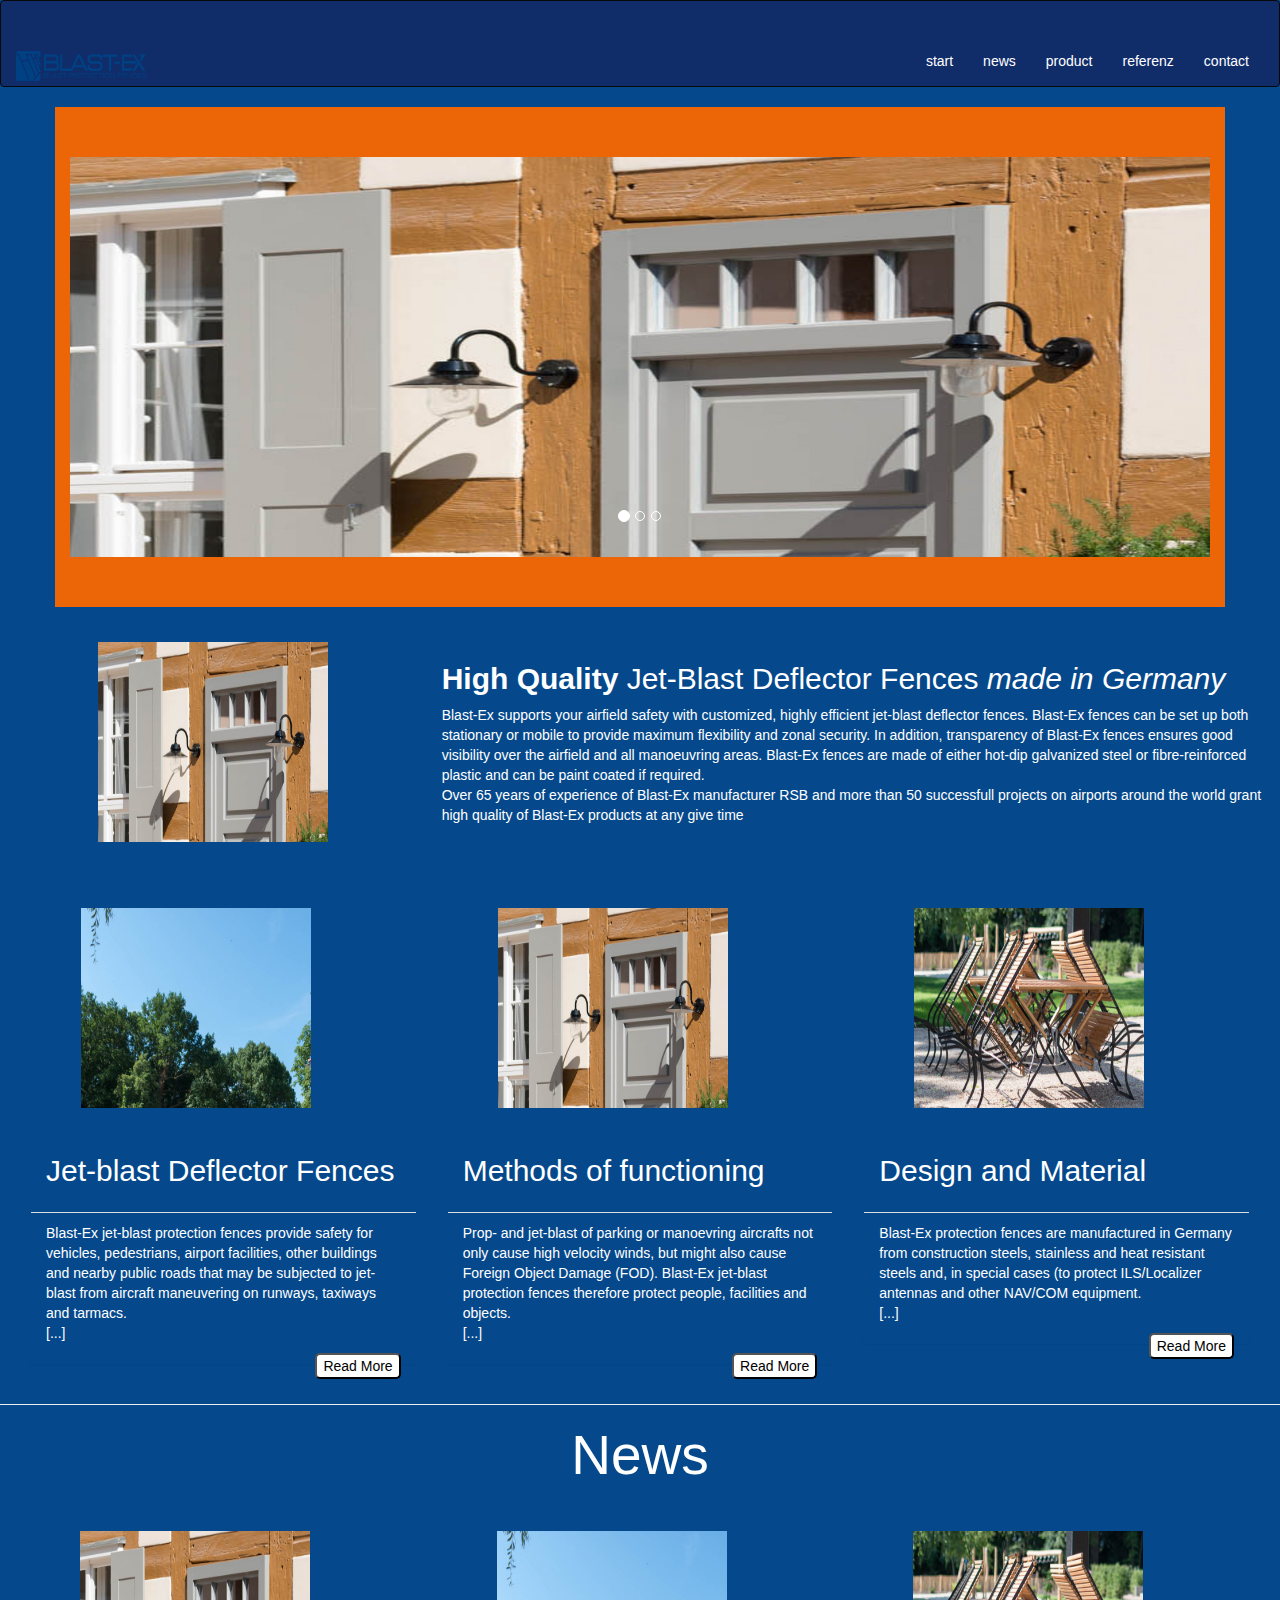
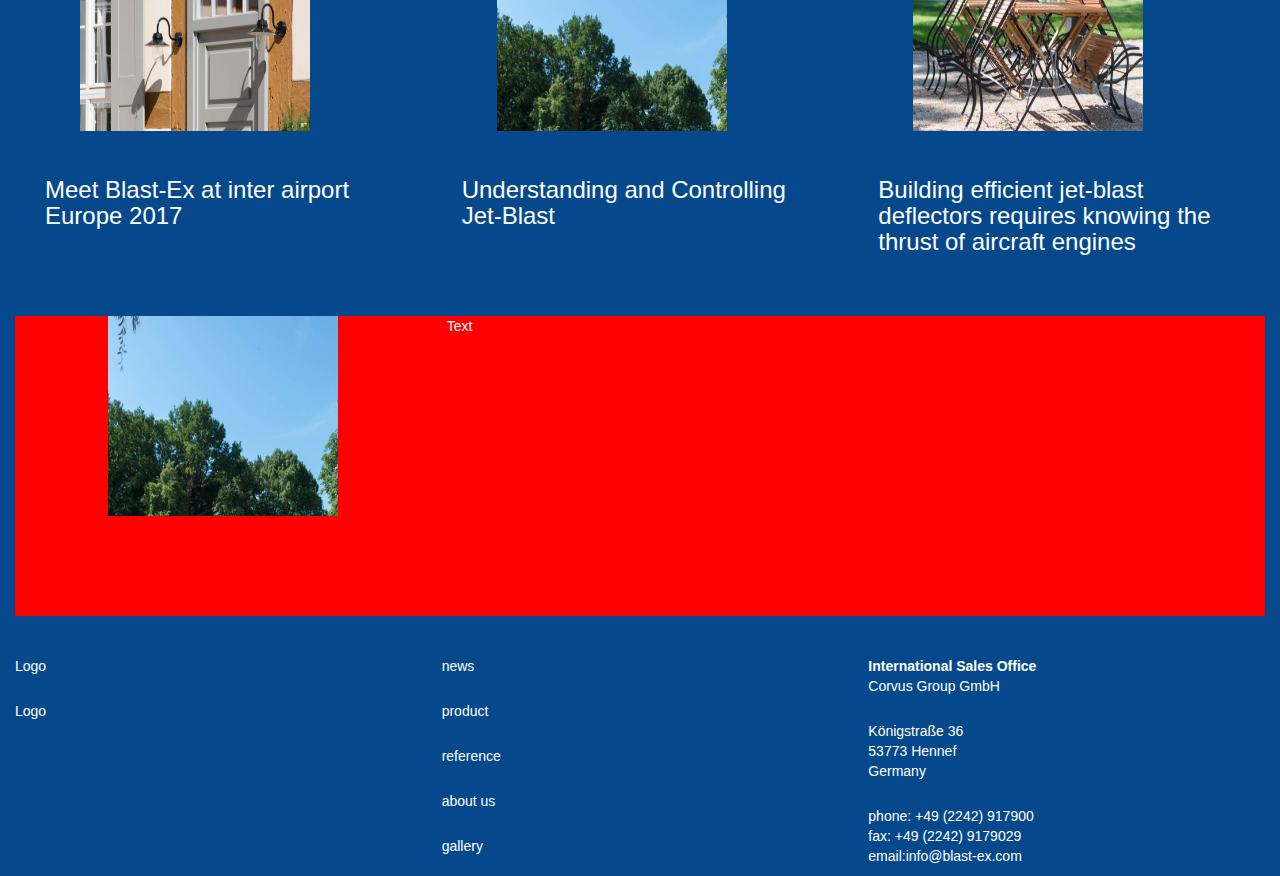
==== startseite2.html @ 0590aa6c "Neue Seite" ====
<html>
<head>
  <title>Startseite</title>
  <meta charset="utf-8">
  <meta name="viewpoint" content="width=device-width, initial-scale=1">
  <link href="meinStyle.css" rel="stylesheet">
  <link rel="stylesheet" href="bootstrap.min.css">
  <link href="https://fonts.googleapis.com/css?family=Montserrat" rel="stylesheet" type="text/css">
  <link href="https://fonts.googleapis.com/css?family=Lato" rel="stylesheet" type="text/css">
  <script src="https://ajax.googleapis.com/ajax/libs/jquery/3.2.1/jquery.min.js"></script>
  <script src="https://maxcdn.bootstrapcdn.com/bootstrap/3.3.7/js/bootstrap.min.js"></script>
</head>
<body id="myPage" data-spy="scroll" data-target=".navbar" data-offset="60">
  <!--Menu-->
  <nav class="navbar navbar-inverse">
    <div class="container-fluid">
      <div class="navbar-header">
        <button id="button" type="button" class="navbar-toggle" data-toggle="collapse" data-target="#myNavbar">
          <span class="icon-bar"></span>
          <span class="icon-bar"></span>
          <span class="icon-bar"></span>
        </button>
        <a class="navbar-brand" href="#"><img id="logo" src="blastex-logo-blue.png"></a>
      </div>
      <div class="collapse navbar-collapse" id="myNavbar">
        <ul class="nav navbar-nav navbar-right">
          <li><a href="#">start</a></li>
          <li><a href="#">news</a></li>
          <li><a href="#">product</a></li>
          <li><a href="#">referenz</a></li>
          <li><a href="#">contact</a></li>
        </ul>
      </div>
    </div>
  </nav>
<!--Slider-->
  <div class="container">
    <div id="myCarousel" class="carousel slide text-center" data-ride="carousel">
      <ol class="carousel-indicators">
        <li data-target="#myCarousel" data-slide-to="0" class="active"></li>
        <li data-target="#myCarousel" data-slide-to="1"></li>
        <li data-target="#myCarousel" data-slide-to="2"></li>
      </ol>
      <div class="carousel-inner" role="listbox">
        <div class="item active">
          <img id="image" src="bild15.jpg">
        </div>
        <div class="item">
          <img id="image" src="bild25.jpg">
        </div>
        <div class="item">
          <img id="image" src="bild35.jpg">
        </div>
      </div>
    </div>
  </div>
<!--Informationen-->
  <div class="container-fluid">
    <div class="row">
      <div class="col-md-4 col-xs-12">
        <img id="image2" class="media-left media-middle" src="bild15.jpg">
      </div>
      <div class="col-md-8">
        <h2><strong>High Quality</strong> Jet-Blast Deflector Fences <i>made in Germany</i></h2>
          <p>Blast-Ex supports your airfield safety with customized, highly efficient jet-blast deflector fences.
          Blast-Ex fences can be set up both stationary or mobile to provide maximum flexibility and zonal security.
          In addition, transparency of Blast-Ex fences ensures good visibility over the airfield and all manoeuvring
          areas. Blast-Ex fences are made of either hot-dip galvanized steel or fibre-reinforced plastic and can be
          paint coated if required.<br>Over 65 years of experience of Blast-Ex manufacturer RSB and more than 50
          successfull projects on airports around the world grant high quality of Blast-Ex products at any give time</p>
      </div>
     </div>
   </div>
<!--Produkt-->
  <div class="container-fluid">
    <div class="col-sm-4 col-xs-12">
      <div id="alle" class="panel">
        <div id="alle" class="panel-heading">
          <img id="info" src="bild35.jpg">
        </div>
        <div id="alle" class="panel-body">
          <h2>Jet-blast Deflector Fences</h2>
        </div>
        <div id="alle" class="panel-footer">
          <p>Blast-Ex jet-blast protection fences provide safety for vehicles, pedestrians, airport facilities, other buildings and nearby public roads that may be subjected to jet-blast from aircraft maneuvering on runways, taxiways and tarmacs.<br>[...]</p>
          <button class="knopf">Read More</button>
        </div>
      </div>
    </div>
    <div class="col-sm-4 col-xs-12">
      <div id="alle" class="panel">
        <div id="alle" class="panel-heading">
          <img id="info" src="bild15.jpg">
        </div>
        <div id="alle" class="panel-body">
          <h2>Methods of functioning</h2>
        </div>
        <div id="alle" class="panel-footer">
          <p>Prop- and jet-blast of parking or manoevring aircrafts not only cause high velocity winds, but might also cause Foreign Object Damage (FOD). Blast-Ex jet-blast protection fences therefore protect people, facilities and objects.<br>[...]</p>
          <button class="knopf">Read More</button>
        </div>
      </div>
    </div>
    <div class="col-sm-4 col-xs-12">
      <div id="alle" class="panel">
        <div id="alle" class="panel-heading">
          <img id="info" src="bild25.jpg">
        </div>
        <div id="alle" class="panel-body">
          <h2>Design and Material</h2>
        </div>
        <div id="alle" class="panel-footer">
          <p>Blast-Ex protection fences are manufactured in Germany from construction steels, stainless and heat resistant steels and, in special cases (to protect ILS/Localizer antennas and other NAV/COM equipment.<br>[...]</p>
          <button class="knopf">Read More</button>
        </div>
      </div>
    </div>
  </div>
  <!--News-->
  <hr>
  <h1>News</h1>
  <div class="container-fluid">
    <div class="col-sm-4 col-xs-12">
      <div id="alle" class="panel-heading">
        <img id="info" src="bild15.jpg">
      </div>
      <div id="alle" class="panel-body">
        <h3>Meet Blast-Ex at inter airport Europe 2017</h3>
      </div>
    </div>
    <div class="col-sm-4 col-xs-12">
      <div id="alle" class="panel-heading">
        <img id="info" src="bild35.jpg">
      </div>
      <div id="alle" class="panel-body">
        <h3>Understanding and Controlling Jet-Blast</h3>
      </div>
    </div>
    <div class="col-sm-4 col-xs-12">
      <div id="alle" class="panel-heading">
        <img id="info" src="bild25.jpg">
      </div>
      <div id="alle" class="panel-body">
        <h3>Building efficient jet-blast deflectors requires knowing the thrust of aircraft engines</h3>
      </div>
    </div>
  </div>
  <!-- Versuch-->
  <div class="container-fluid bg-grey">
    <div id="blau" class="form-group">
      <div class="col-sm-4">
        <img class="media-left media-middle" id="info" src="bild35.jpg">
      </div>
      <div class="col-sm-8">
      <p>Text</p>
    </div>
  </div>
</div>
  <!--Impressum-->
<footer class="center">
  <div id="imp" class="col-sm-4">
    <p>Logo</p>
    <p>Logo</p>
  </div>
  <div id="imp" class="col-sm-4">
    <p><a id="link" link="#">news</a></p>
    <p><a id="link" link="#">product</a></p>
    <p><a id="link" link="#">reference</a></p>
    <p><a id="link" link="#">about us</a></p>
    <p><a id="link" link="#">gallery</a></p>
  </div>
  <div id="imp" class="col-sm-4">
    <p><strong>International Sales Office</strong><br>Corvus Group GmbH</p>
    <p>K&ouml;nigstraße 36<br>53773 Hennef<br>Germany</p>
    <p>phone: +49 (2242) 917900<br>fax: +49 (2242) 9179029<br>email:info@blast-ex.com</p>
  </div>
</footer>
</body>
</html>
---- meinStyle.css ----
body {
  background-color: #05498c !important;
  align-items: center !important;
}
h1 {
  color: #fff !important;
  font-size: 55px !important;
  text-align: center;
}
h2, h3, p {
  color: #fff !important;
  font-family: Arial;
}
h3:hover {
  color: #ec6608 !important;
}
footer {
  width: 100%;
  height: auto;
  background-color: #102d69;
}
.navbar {
  background-color: #102d69 !important;
}
.navbar ul li a{
  color: #fff !important;
}
.navbar ul li a:hover {
  color: #ec6608 !important;
}
.container {
  width: 100%;
  height: 500px;
  background-color: #ec6608;
  padding: 50px;
}
.container-fluid {
  margin-top: 35px;
}
.knopf {
  background-color: #fff;
  color: black;
  border-radius: 5px;
  float: right;
}
.knopf:hover {
  background-color: #ec6608;
  color: #fff;
}
#button:hover {
  background-color: #05498c;
}
#logo {
  width: 130px;
  height: 30px;
}
#image {
  width: 100%;
  height: 400px;
}
#image2 {
  width: 300px;
  height: 200px;
  padding-right: 35px;
  padding-left: 35px;
  margin-right: auto;
  margin-left: auto;
  margin-bottom: 20px;
}
#alle {
  background-color: #05498c !important;
}
#info {
  width: 300px;
  height: 200px;
  padding-right: 35px !important;
  padding-left: 35px !important;
  margin-left: auto !important;
  margin-right: auto !important;
}
#link {
  color: white;
}
#link:hover {
  color: #ec6608;
}
#imp p{
  margin-top: 25px;
}
#blau {
  background-color: red !important;
  width: 100%;
  height: 300px;
}
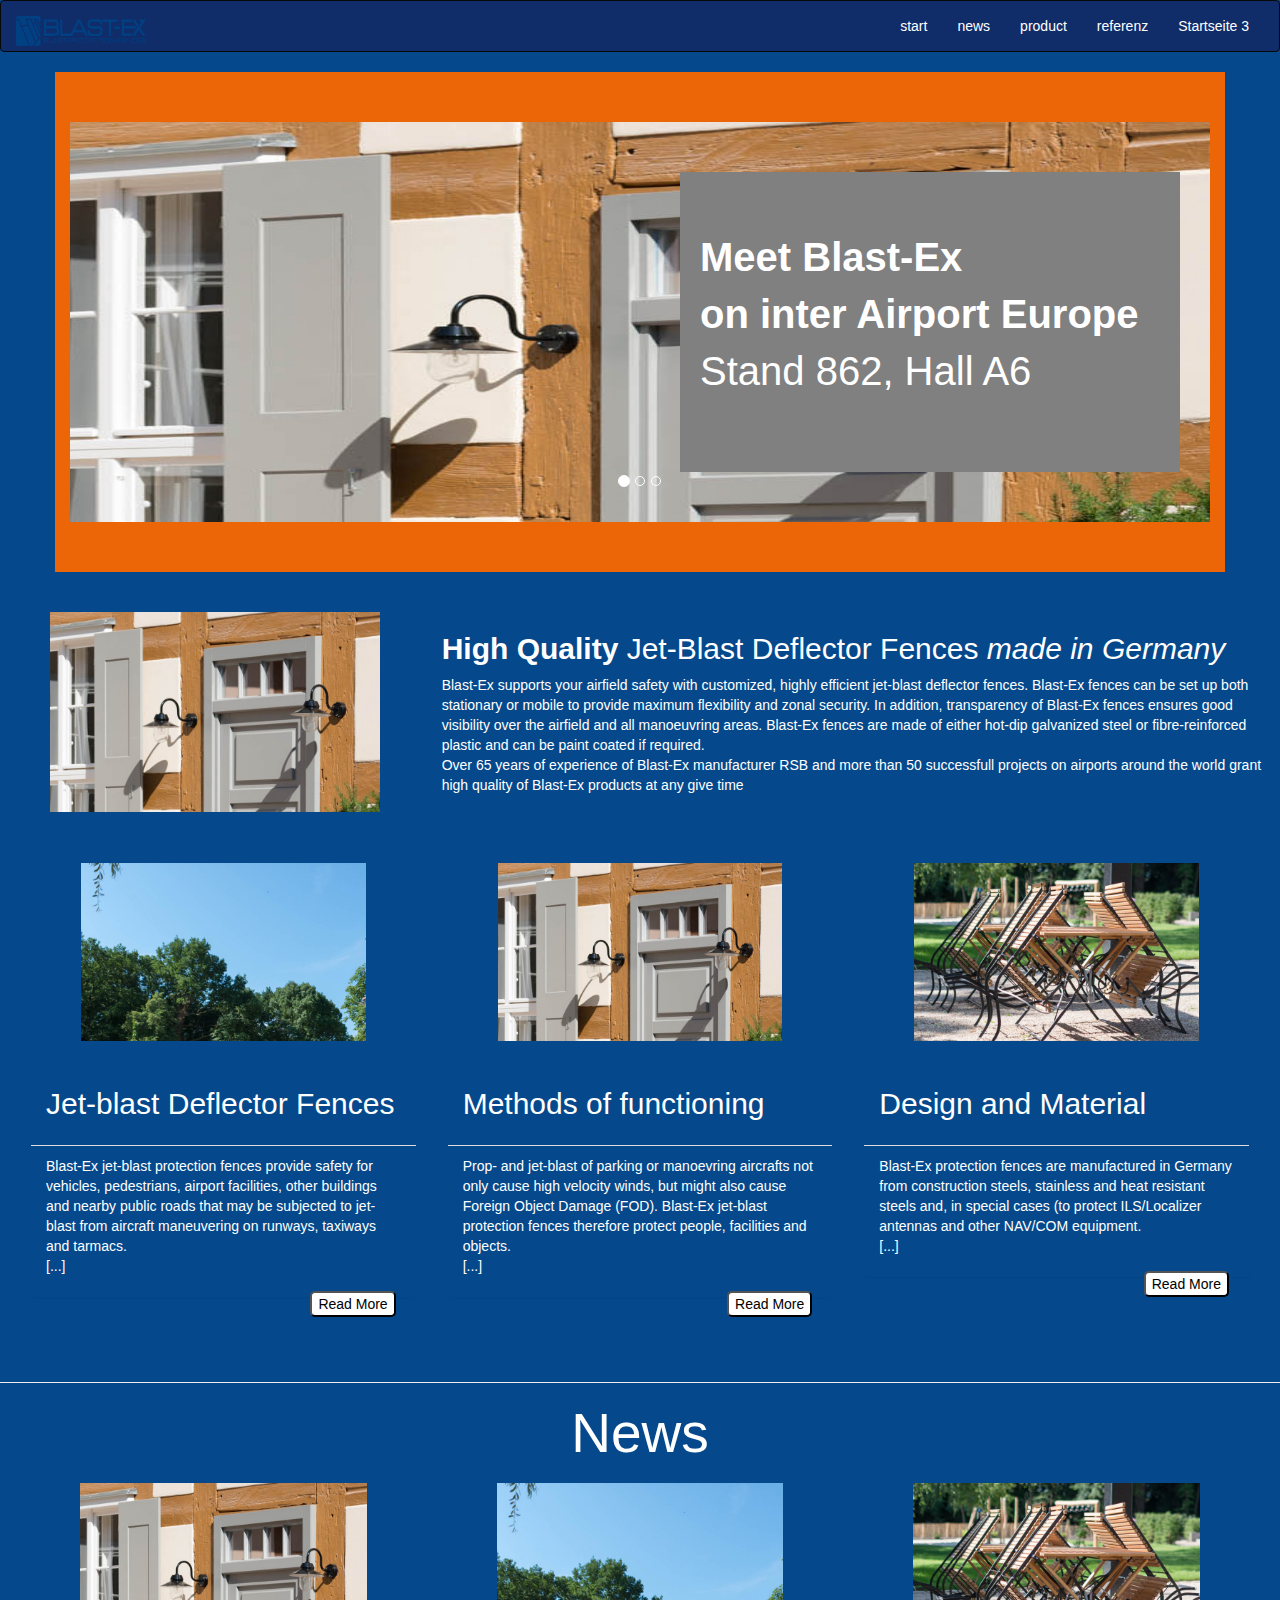
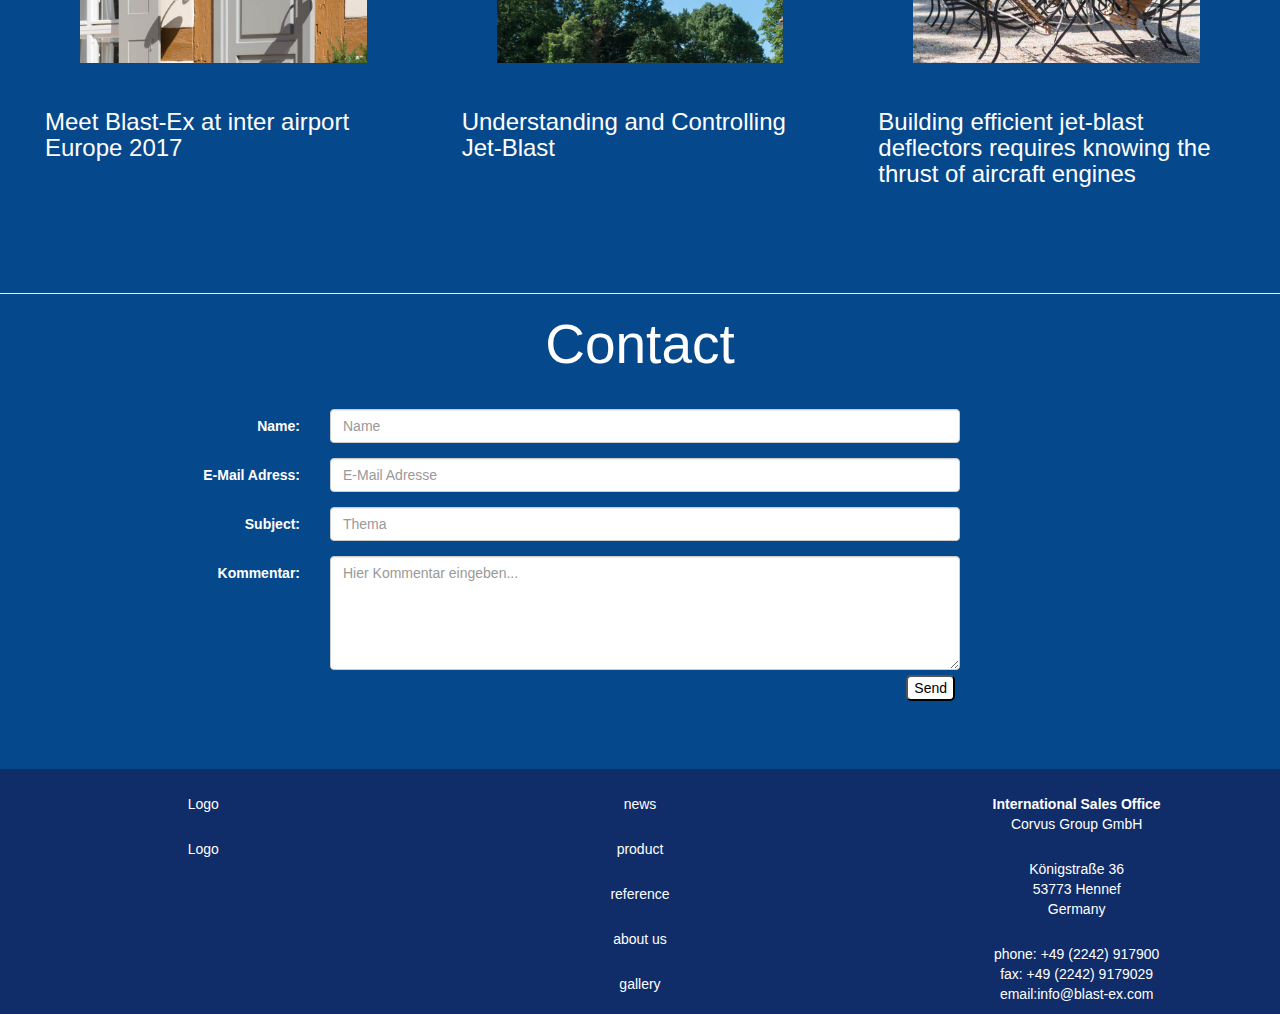
==== commit 15478028: "Neue Seite" ====
--- a/startseite2.html
+++ b/startseite2.html
@@ -24,11 +24,11 @@
       </div>
       <div class="collapse navbar-collapse" id="myNavbar">
         <ul class="nav navbar-nav navbar-right">
-          <li><a href="#">start</a></li>
+          <li><a href="index.html">start</a></li>
           <li><a href="#">news</a></li>
           <li><a href="#">product</a></li>
           <li><a href="#">referenz</a></li>
-          <li><a href="#">contact</a></li>
+          <li><a href="startseite3.html">Startseite 3</a></li>
         </ul>
       </div>
     </div>
@@ -44,16 +44,23 @@
       <div class="carousel-inner" role="listbox">
         <div class="item active">
           <img id="image" src="bild15.jpg">
+          <div class="position"></div>
+            <p class="position"><br><strong>Meet Blast-Ex<br>on inter Airport Europe</strong><br>Stand 862, Hall A6</p>
         </div>
         <div class="item">
           <img id="image" src="bild25.jpg">
+          <div class="position"></div>
+            <p class="position"><br><strong>Jet-Blast deflector fences</strong><br>so you don´t get blow away</p>
         </div>
         <div class="item">
           <img id="image" src="bild35.jpg">
-        </div>
-      </div>
-    </div>
-  </div>
+          <div class="position"></div>
+          <p class="position"><br><strong>Hot dip galvanized</strong><br>during the production process</p>
+        </div>
+      </div>
+    </div>
+  </div>
+  <br><br>
 <!--Informationen-->
   <div class="container-fluid">
     <div class="row">
@@ -71,6 +78,7 @@
       </div>
      </div>
    </div>
+   <br>
 <!--Produkt-->
   <div class="container-fluid">
     <div class="col-sm-4 col-xs-12">
@@ -116,6 +124,7 @@
       </div>
     </div>
   </div>
+  <br><br>
   <!--News-->
   <hr>
   <h1>News</h1>
@@ -145,19 +154,43 @@
       </div>
     </div>
   </div>
-  <!-- Versuch-->
-  <div class="container-fluid bg-grey">
-    <div id="blau" class="form-group">
-      <div class="col-sm-4">
-        <img class="media-left media-middle" id="info" src="bild35.jpg">
-      </div>
-      <div class="col-sm-8">
-      <p>Text</p>
-    </div>
-  </div>
-</div>
+  <br><br><br>
+  <!-- Kontakt-->
+  <hr>
+  <h1>Contact</h1>
+  <div class="container2">
+    <div class="form-horizontal">
+      <div class="form-group">
+        <label class="control-label col-sm-4" for="name">Name:</label>
+        <div class="col-sm-8">
+          <input type="name" class="form-control" id="name" placeholder="Name">
+        </div>
+      </div>
+      <div class="form-group">
+        <label class="control-label col-sm-4" for="email">E-Mail Adress:</label>
+        <div class="col-sm-8">
+          <input type="email" class="form-control" id="email" placeholder="E-Mail Adresse">
+        </div>
+      </div>
+      <div class="form-group">
+        <label class="control-label col-sm-4" for="thema">Subject:</label>
+        <div class="col-sm-8">
+          <input type="subject" class="form-control" id="subject" placeholder="Thema">
+        </div>
+      </div>
+      <div class="form-group">
+        <label class="control-label col-sm-4" for="kommentar">Kommentar:</label>
+        <div class="col-sm-8">
+          <textarea class="form-control" id="kommentar" placeholder="Hier Kommentar eingeben..." rows="5"></textarea>
+          <button class="knopf">Send</button>
+        </div>
+      </div>
+    </div>
+  </div>
+  <br><br><br>
   <!--Impressum-->
-<footer class="center">
+<footer class="text-center">
+  <div class="row">
   <div id="imp" class="col-sm-4">
     <p>Logo</p>
     <p>Logo</p>
@@ -174,6 +207,7 @@
     <p>K&ouml;nigstraße 36<br>53773 Hennef<br>Germany</p>
     <p>phone: +49 (2242) 917900<br>fax: +49 (2242) 9179029<br>email:info@blast-ex.com</p>
   </div>
+</div>
 </footer>
 </body>
 </html>
--- a/meinStyle.css
+++ b/meinStyle.css
@@ -17,7 +17,13 @@
 footer {
   width: 100%;
   height: auto;
-  background-color: #102d69;
+  background-color: #102d69 !important;
+}
+label {
+  color: #fff;
+}
+.carousel-indicators {
+  listbox-style: red !important;
 }
 .navbar {
   background-color: #102d69 !important;
@@ -25,7 +31,7 @@
 .navbar ul li a{
   color: #fff !important;
 }
-.navbar ul li a:hover {
+.navbar ul li a:hover, .navbar ul li.active a {
   color: #ec6608 !important;
 }
 .container {
@@ -34,8 +40,23 @@
   background-color: #ec6608;
   padding: 50px;
 }
-.container-fluid {
+div.position, p.position {
+  width: 500px;
+  height: 300px;
+  background-color: grey;
+  position: absolute;
+  top: 50px;
+  right: 30px;
+  font-size: 40px;
+  color: #fff;
+  text-align: left;
+  padding-left: 20px;
+}
+.container2 {
+  width: 75%;
+  height: 300px;
   margin-top: 35px;
+  background-color: #05498c !important;
 }
 .knopf {
   background-color: #fff;
@@ -46,6 +67,19 @@
 .knopf:hover {
   background-color: #ec6608;
   color: #fff;
+}
+.info2 {
+  display: block;
+  margin-left: auto;
+  margin-right: auto;
+}
+.knopf {
+  float: right;
+  margin: 5px;
+}
+.knopf:hover {
+  background-color: #ec6608;
+  color: white;
 }
 #button:hover {
   background-color: #05498c;
@@ -59,7 +93,7 @@
   height: 400px;
 }
 #image2 {
-  width: 300px;
+  width: 400px;
   height: 200px;
   padding-right: 35px;
   padding-left: 35px;
@@ -71,8 +105,8 @@
   background-color: #05498c !important;
 }
 #info {
-  width: 300px;
-  height: 200px;
+  width: 100%;
+  height: auto;
   padding-right: 35px !important;
   padding-left: 35px !important;
   margin-left: auto !important;
@@ -87,8 +121,14 @@
 #imp p{
   margin-top: 25px;
 }
-#blau {
-  background-color: red !important;
-  width: 100%;
-  height: 300px;
+#bildoben {
+  font-size: 35px;
+  color: #fff;
 }
+@media screen and (max-width: 780px) {
+  .position {
+      width: 0%;
+      border: none;
+      color: transparent;
+    }
+  }
